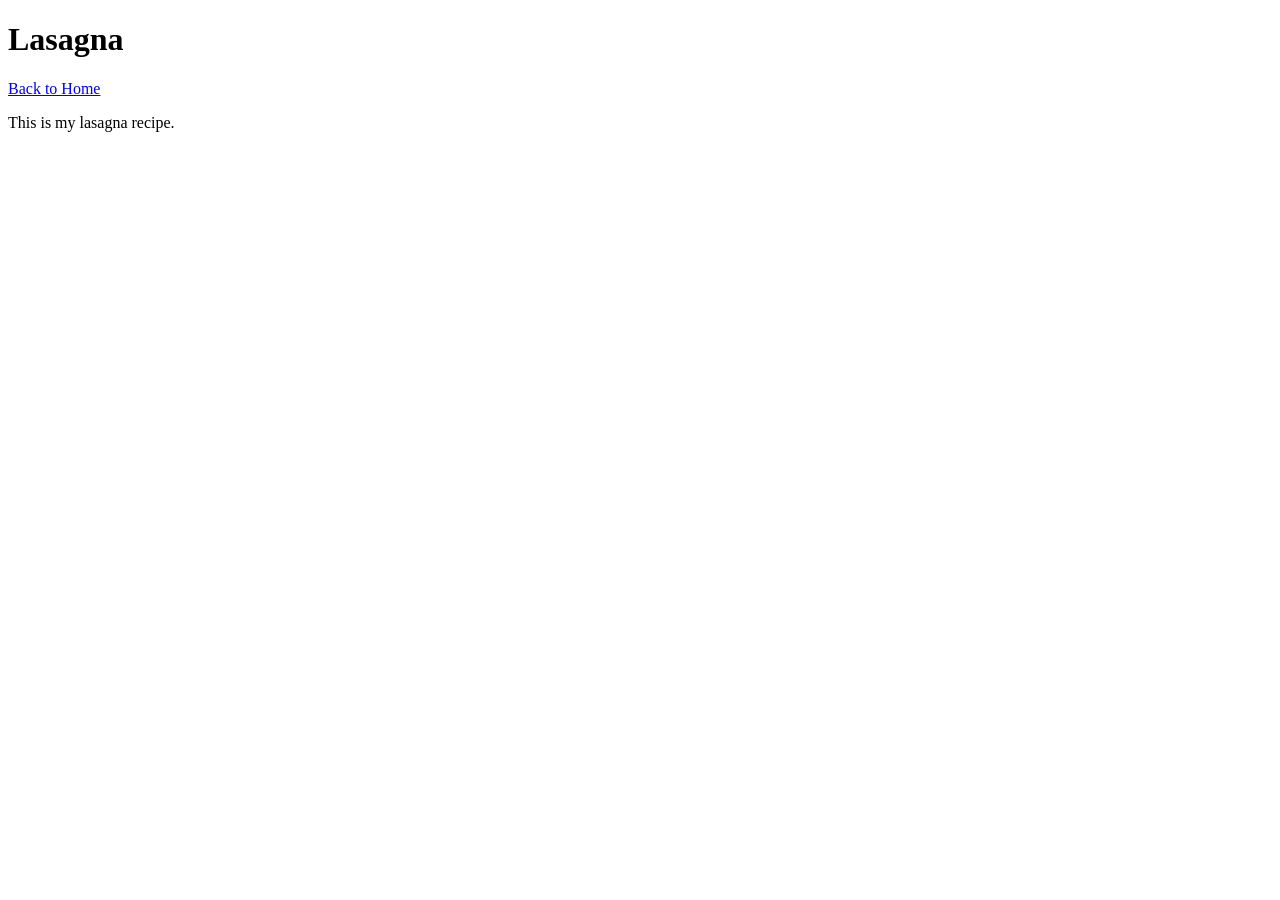
==== recipes/lasagna.html @ 2bfd4340 "Final working version of odin recipes" ====
<!DOCTYPE html>
<html lang="en">
<head>
  <meta charset="UTF-8">
  <title>Lasagna</title>
</head>
<body>

  <h1>Lasagna</h1>

  <a href="../index.html">Back to Home</a>

  <p>This is my lasagna recipe.</p>

</body>
</html>
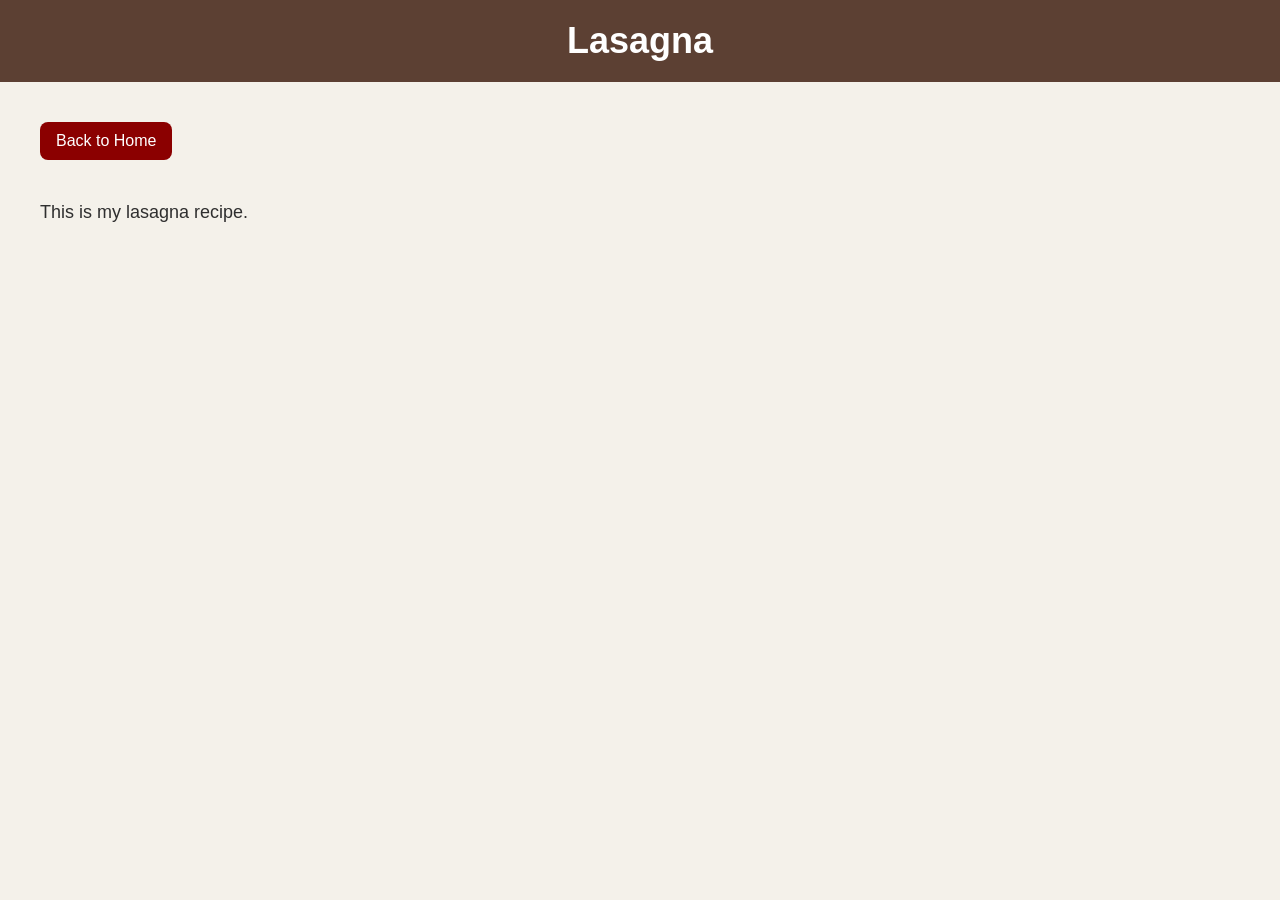
==== commit 275ee388: "Added CSS to all recipe pages" ====
--- a/recipes/lasagna.html
+++ b/recipes/lasagna.html
@@ -3,6 +3,7 @@
 <head>
   <meta charset="UTF-8">
   <title>Lasagna</title>
+  <link rel="stylesheet" href="../styles.css">
 </head>
 <body>
 
--- a/styles.css
+++ b/styles.css
@@ -0,0 +1,60 @@
+body {
+  background-color: #f4f1ea;
+  font-family: Arial, Helvetica, sans-serif;
+  color: #2f2f2f;
+  margin: 0;
+  padding: 0;
+}
+
+h1 {
+  background-color: #5c4033;
+  color: white;
+  text-align: center;
+  padding: 20px;
+  margin: 0 0 30px 0;
+  font-size: 36px;
+}
+
+p,
+ul,
+ol,
+a {
+  margin-left: 40px;
+  margin-right: 40px;
+}
+
+p {
+  font-size: 18px;
+  line-height: 1.6;
+}
+
+ul,
+ol {
+  background-color: white;
+  border: 2px solid #d6c7b0;
+  border-radius: 10px;
+  padding: 20px 40px;
+  width: fit-content;
+  box-shadow: 2px 2px 8px lightgray;
+}
+
+a {
+  display: inline-block;
+  color: white;
+  background-color: #8b0000;
+  text-decoration: none;
+  padding: 10px 16px;
+  border-radius: 8px;
+  margin-top: 10px;
+  margin-bottom: 20px;
+}
+
+a:hover {
+  background-color: #b22222;
+}
+
+h2 {
+  color: #8b0000;
+  margin-left: 40px;
+  font-size: 26px;
+}
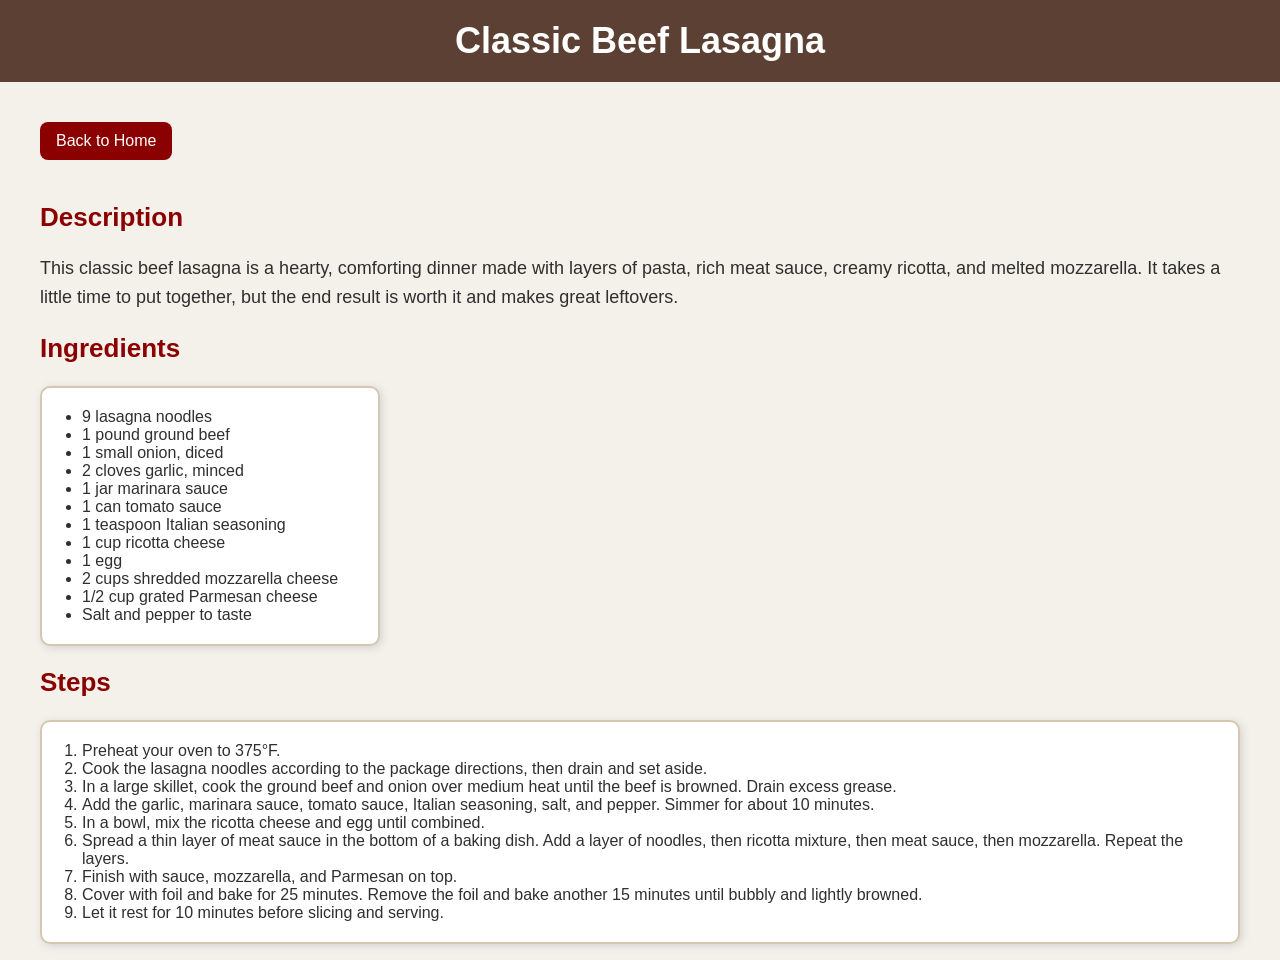
==== commit c0fc5141: "Updated recipe pages with real content" ====
--- a/recipes/lasagna.html
+++ b/recipes/lasagna.html
@@ -2,16 +2,46 @@
 <html lang="en">
 <head>
   <meta charset="UTF-8">
-  <title>Lasagna</title>
+  <title>Classic Beef Lasagna</title>
   <link rel="stylesheet" href="../styles.css">
 </head>
 <body>
 
-  <h1>Lasagna</h1>
+  <h1>Classic Beef Lasagna</h1>
 
   <a href="../index.html">Back to Home</a>
 
-  <p>This is my lasagna recipe.</p>
+  <h2>Description</h2>
+  <p>This classic beef lasagna is a hearty, comforting dinner made with layers of pasta, rich meat sauce, creamy ricotta, and melted mozzarella. It takes a little time to put together, but the end result is worth it and makes great leftovers.</p>
+
+  <h2>Ingredients</h2>
+  <ul>
+    <li>9 lasagna noodles</li>
+    <li>1 pound ground beef</li>
+    <li>1 small onion, diced</li>
+    <li>2 cloves garlic, minced</li>
+    <li>1 jar marinara sauce</li>
+    <li>1 can tomato sauce</li>
+    <li>1 teaspoon Italian seasoning</li>
+    <li>1 cup ricotta cheese</li>
+    <li>1 egg</li>
+    <li>2 cups shredded mozzarella cheese</li>
+    <li>1/2 cup grated Parmesan cheese</li>
+    <li>Salt and pepper to taste</li>
+  </ul>
+
+  <h2>Steps</h2>
+  <ol>
+    <li>Preheat your oven to 375°F.</li>
+    <li>Cook the lasagna noodles according to the package directions, then drain and set aside.</li>
+    <li>In a large skillet, cook the ground beef and onion over medium heat until the beef is browned. Drain excess grease.</li>
+    <li>Add the garlic, marinara sauce, tomato sauce, Italian seasoning, salt, and pepper. Simmer for about 10 minutes.</li>
+    <li>In a bowl, mix the ricotta cheese and egg until combined.</li>
+    <li>Spread a thin layer of meat sauce in the bottom of a baking dish. Add a layer of noodles, then ricotta mixture, then meat sauce, then mozzarella. Repeat the layers.</li>
+    <li>Finish with sauce, mozzarella, and Parmesan on top.</li>
+    <li>Cover with foil and bake for 25 minutes. Remove the foil and bake another 15 minutes until bubbly and lightly browned.</li>
+    <li>Let it rest for 10 minutes before slicing and serving.</li>
+  </ol>
 
 </body>
 </html>
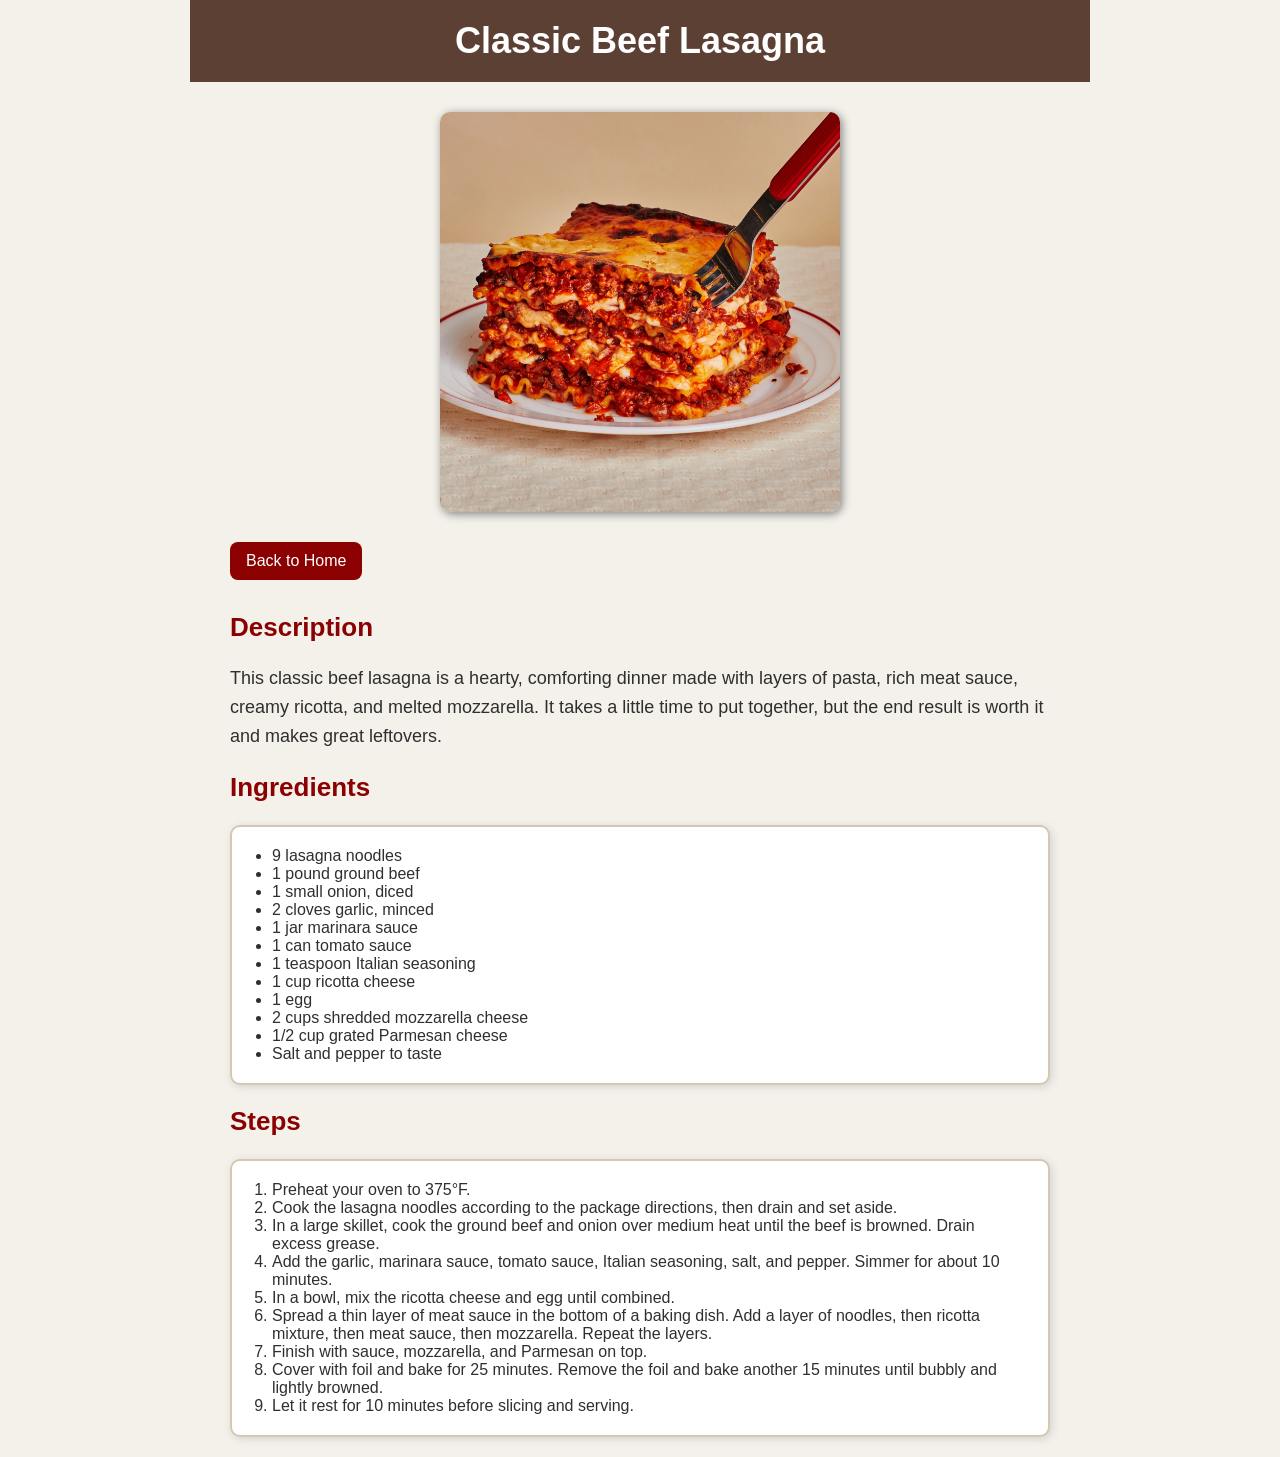
==== commit 2d34996c: "Added images to recipe pages" ====
--- a/recipes/lasagna.html
+++ b/recipes/lasagna.html
@@ -8,6 +8,8 @@
 <body>
 
   <h1>Classic Beef Lasagna</h1>
+
+  <img src="../images/lasagna.jpg" alt="Classic Beef Lasagna" width="400">
 
   <a href="../index.html">Back to Home</a>
 
--- a/styles.css
+++ b/styles.css
@@ -1,3 +1,9 @@
+/* Apply box model fix */
+* {
+  box-sizing: border-box;
+}
+
+/* Page styling */
 body {
   background-color: #f4f1ea;
   font-family: Arial, Helvetica, sans-serif;
@@ -6,6 +12,7 @@
   padding: 0;
 }
 
+/* Main header */
 h1 {
   background-color: #5c4033;
   color: white;
@@ -15,29 +22,32 @@
   font-size: 36px;
 }
 
-p,
-ul,
-ol,
-a {
+/* Subheaders */
+h2 {
+  color: #8b0000;
   margin-left: 40px;
-  margin-right: 40px;
+  font-size: 26px;
 }
 
+/* Paragraph text */
 p {
   font-size: 18px;
   line-height: 1.6;
+  margin: 0 40px 20px 40px;
 }
 
+/* Lists */
 ul,
 ol {
   background-color: white;
   border: 2px solid #d6c7b0;
   border-radius: 10px;
   padding: 20px 40px;
-  width: fit-content;
+  margin: 20px 40px;
   box-shadow: 2px 2px 8px lightgray;
 }
 
+/* Links styled as buttons */
 a {
   display: inline-block;
   color: white;
@@ -45,16 +55,25 @@
   text-decoration: none;
   padding: 10px 16px;
   border-radius: 8px;
-  margin-top: 10px;
-  margin-bottom: 20px;
+  margin: 10px 40px;
 }
 
+/* Hover effect */
 a:hover {
   background-color: #b22222;
 }
 
-h2 {
-  color: #8b0000;
-  margin-left: 40px;
-  font-size: 26px;
+/* Images */
+img {
+  display: block;
+  margin: 20px auto;
+  border-radius: 10px;
+  box-shadow: 2px 2px 10px gray;
+  max-width: 90%;
+}
+
+/* Center the page content slightly */
+body {
+  max-width: 900px;
+  margin: auto;
 }
